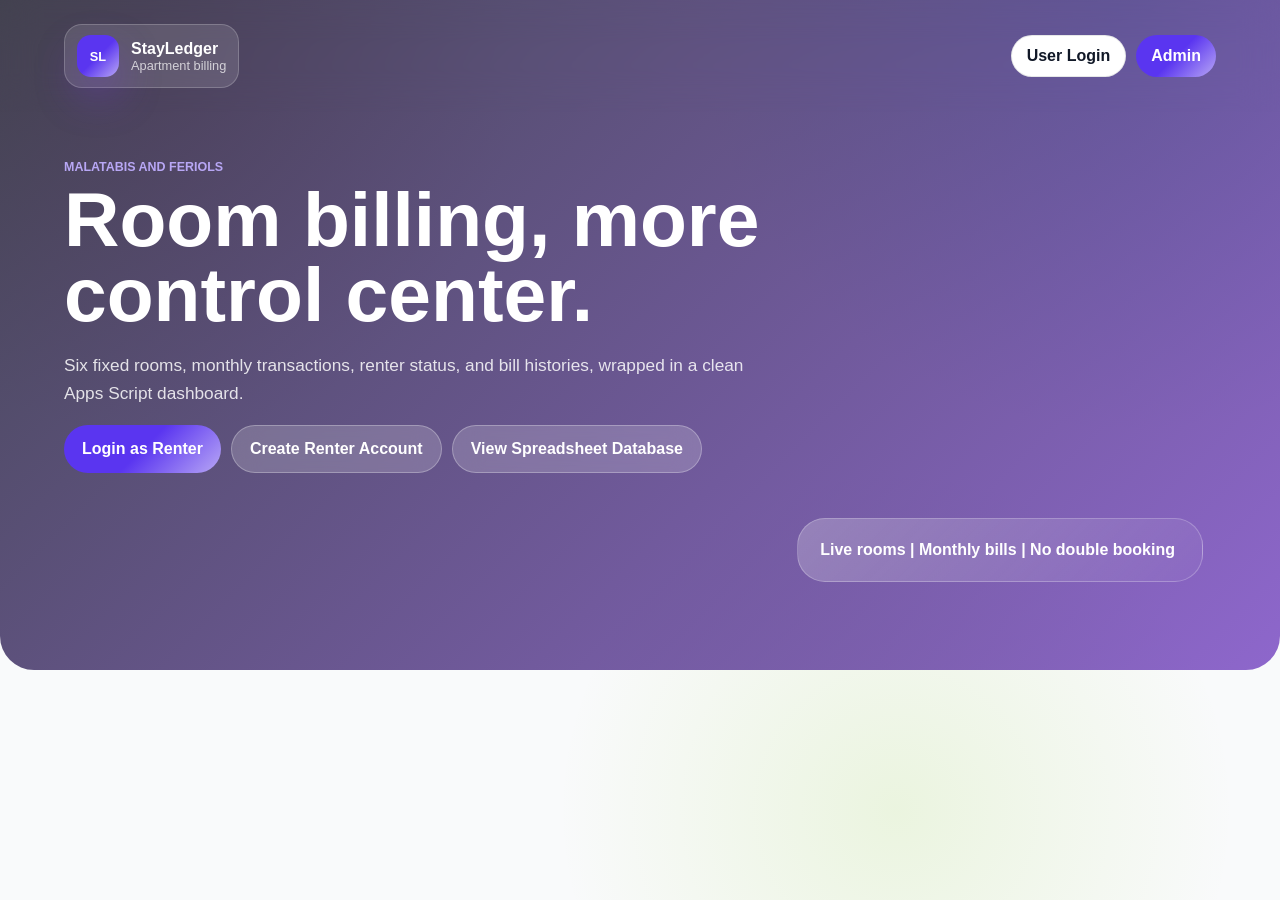
==== index.html @ 116ee2ee "Add Vercel frontend and Apps Script proxy" ====
<!doctype html>
<html>
  <head>
    <meta name="viewport" content="width=device-width, initial-scale=1">
    <link rel="stylesheet" href="/styles.css">
  </head>
  <body data-page="home">
    <main class="site-shell">
      <section class="hero-page">
        <nav class="top-nav">
          <div class="brand dark">
            <div class="brand-icon">SL</div>
            <div>
              <strong>StayLedger</strong>
              <span>Apartment billing</span>
            </div>
          </div>
          <div class="nav-actions">
            <a class="link-button ghost" target="_top" href="/user-login.html">User Login</a>
            <a class="link-button primary" target="_top" href="/admin-login.html">Admin</a>
          </div>
        </nav>

        <div class="hero-content">
          <p class="eyebrow">Malatabis and Feriols</p>
          <h1>Room billing, more control center.</h1>
          <p class="hero-copy">
            Six fixed rooms, monthly transactions, renter status, and bill histories, wrapped in a clean Apps Script dashboard.
          </p>
          <div class="hero-actions">
            <a class="link-button primary large" target="_top" href="/user-login.html">Login as Renter</a>
            <a class="link-button soft large" target="_top" href="/user-register.html">Create Renter Account</a>
            <a class="link-button soft large" target="_blank" rel="noopener" href="https://docs.google.com/spreadsheets/d/12GxOoQuLLXFlFWCJP0HRCauA-AMasfsd5izJjUv6gwQ/edit">View Spreadsheet Database</a>
          </div>
        </div>
      </section>

      <section class="mobile-home">
        <div class="mobile-home-top">
          <div class="brand dark">
            <div class="brand-icon">SL</div>
            <div>
              <strong>StayLedger</strong>
              <span>Apartment billing</span>
            </div>
          </div>
        </div>

        <div class="mobile-hero-copy">
          <p class="eyebrow">Malatabis and Feriols</p>
          <h1>Apartment bills</h1>
          <p>
            Fast access for renters and admin records.
          </p>
        </div>

        <div class="mobile-mini-grid">
          <div>
            <span>6</span>
            <strong>Rooms</strong>
          </div>
          <div>
            <span>₱</span>
            <strong>Bills</strong>
          </div>
          <div>
            <span>24/7</span>
            <strong>Records</strong>
          </div>
        </div>

        <div class="mobile-action-stack">
          <a class="mobile-action primary-action" target="_top" href="/user-login.html">
            <span>Renter</span>
            <strong>Login to dashboard</strong>
          </a>
          <a class="mobile-action secondary-action" target="_top" href="/user-register.html">
            <span>New renter</span>
            <strong>Create account</strong>
          </a>
          <a class="mobile-action admin-action" target="_top" href="/admin-login.html">
            <span>Admin</span>
            <strong>Open management</strong>
          </a>
          <a class="mobile-action database-action" target="_blank" rel="noopener" href="https://docs.google.com/spreadsheets/d/12GxOoQuLLXFlFWCJP0HRCauA-AMasfsd5izJjUv6gwQ/edit">
            <span>Database</span>
            <strong>View spreadsheet records</strong>
          </a>
        </div>
      </section>
      <div class="toast" id="toast"></div>
    </main>
    <script src="/client.js"></script>
  </body>
</html>
---- styles.css ----
:root {
    --ink: #121a26;
    --muted: #667085;
    --line: #e5e7eb;
    --panel: #ffffff;
    --page: #f9fafb;
    --accent: #5a35f0;
    --accent-dark: #111827;
    --orange: #b8a7f5;
    --good: #15803d;
    --bad: #b91c1c;
    --warn: #a16207;
    --secondary-base: #5a35f0;
    --secondary-200: #b8a7f5;
    --primary-base: #07111f;
    --greyscale-900: #111827;
    --greyscale-500: #667085;
    --greyscale-400: #98a2b3;
    --greyscale-50: #f9fafb;
    --white: #ffffff;
  }

  * { box-sizing: border-box; }

  body {
    margin: 0;
    background:
      radial-gradient(circle at top left, rgba(15, 118, 110, 0.12), transparent 34%),
      linear-gradient(180deg, #f8fbfc 0, #f7f9fc 100%);
    color: var(--ink);
    font-family: Inter, Arial, Helvetica, sans-serif;
  }

  a { color: inherit; text-decoration: none; }
  button, input, select, textarea { font: inherit; }

  .site-shell, .workspace { min-height: 100vh; }

  .top-nav {
    align-items: center;
    display: flex;
    justify-content: space-between;
    left: 0;
    padding: 24px clamp(20px, 5vw, 64px);
    position: absolute;
    right: 0;
    top: 0;
    z-index: 2;
  }

  .brand {
    align-items: center;
    display: flex;
    gap: 12px;
  }

  .brand.dark { color: #ffffff; }
  .brand strong, .brand span { display: block; }
  .brand span { color: currentColor; font-size: 0.8rem; opacity: 0.72; }

  .brand-icon {
    align-items: center;
    background: linear-gradient(135deg, var(--accent), var(--orange));
    border-radius: 8px;
    color: #ffffff;
    display: flex;
    font-size: 0.8rem;
    font-weight: 900;
    height: 42px;
    justify-content: center;
    width: 42px;
  }

  .nav-actions, .hero-actions, .account-chips {
    display: flex;
    flex-wrap: wrap;
    gap: 10px;
  }

  .hero-page {
    background:
      linear-gradient(135deg, rgba(17, 24, 39, 0.88), rgba(15, 118, 110, 0.84)),
      url("https://images.unsplash.com/photo-1515263487990-61b07816b324?auto=format&fit=crop&w=1800&q=80");
    background-position: center;
    background-size: cover;
    color: #ffffff;
    min-height: 620px;
    padding: 160px clamp(20px, 5vw, 64px) 80px;
  }

  .hero-content { max-width: 800px; }
  .eyebrow { color: var(--accent); font-size: 0.78rem; font-weight: 900; letter-spacing: 0; margin: 0 0 8px; text-transform: uppercase; }
  .hero-page .eyebrow { color: #a7f3d0; }
  h1, h2, p { margin-top: 0; }
  h1 { font-size: clamp(2.4rem, 6vw, 5.25rem); line-height: 0.98; margin-bottom: 18px; }
  h2 { font-size: 1.24rem; margin-bottom: 0; }
  .hero-copy { color: rgba(255, 255, 255, 0.84); font-size: 1.08rem; line-height: 1.65; max-width: 680px; }

  .link-button, .button {
    align-items: center;
    border: 0;
    border-radius: 8px;
    cursor: pointer;
    display: inline-flex;
    font-weight: 900;
    justify-content: center;
    min-height: 42px;
    padding: 0 15px;
  }

  .link-button.large { min-height: 48px; padding: 0 18px; }
  .primary, .button.primary { background: linear-gradient(135deg, var(--accent), var(--accent-dark)); color: #ffffff; }
  .soft { background: rgba(255,255,255,0.16); border: 1px solid rgba(255,255,255,0.28); color: #ffffff; }
  .ghost, .button.ghost { background: #ffffff; border: 1px solid var(--line); color: var(--ink); }
  .button.small { min-height: 34px; padding: 0 10px; }
  .button:disabled { cursor: wait; opacity: 0.7; }

  .content-band {
    margin: -54px auto 60px;
    max-width: 1240px;
    padding: 0 24px;
    position: relative;
  }

  .section-title-row, .workspace-head, .panel-head {
    align-items: center;
    display: flex;
    gap: 16px;
    justify-content: space-between;
    margin-bottom: 16px;
  }

  .metric-pill, .chip {
    background: #ffffff;
    border: 1px solid var(--line);
    border-radius: 999px;
    color: var(--ink);
    font-size: 0.82rem;
    font-weight: 900;
    padding: 8px 11px;
  }

  .room-grid {
    display: grid;
    gap: 14px;
    grid-template-columns: repeat(6, minmax(0, 1fr));
  }

  .room-grid.compact { margin-bottom: 18px; }

  .room-card, .panel, .auth-card {
    background: rgba(255,255,255,0.94);
    border: 1px solid rgba(255,255,255,0.74);
    border-radius: 8px;
    box-shadow: 0 24px 70px rgba(17, 24, 39, 0.09);
  }

  .room-card {
    min-height: 178px;
    padding: 16px;
    position: relative;
  }

  .room-card::before {
    background: linear-gradient(90deg, var(--accent), var(--orange));
    border-radius: 8px 8px 0 0;
    content: "";
    height: 4px;
    left: 0;
    position: absolute;
    right: 0;
    top: 0;
  }

  .room-card-top { align-items: center; display: flex; justify-content: space-between; gap: 8px; }
  .place { color: var(--muted); font-size: 0.76rem; font-weight: 900; text-transform: uppercase; }
  .room { display: block; font-size: 1.35rem; margin: 12px 0 10px; }
  .meta { color: var(--muted); display: block; font-size: 0.82rem; font-weight: 700; line-height: 1.45; }
  .primary-meta { color: var(--ink); }

  .status { border-radius: 999px; display: inline-block; font-size: 0.72rem; font-weight: 900; padding: 6px 9px; }
  .status-available, .status-paid { background: rgba(21,128,61,0.12); color: var(--good); }
  .status-renting, .status-unpaid { background: rgba(185,28,28,0.12); color: var(--bad); }
  .status-partial { background: rgba(161,98,7,0.14); color: var(--warn); }

  .auth-shell {
    align-items: center;
    display: flex;
    justify-content: center;
    min-height: 100vh;
    padding: 24px;
  }
  .auth-shell.wide .auth-card { max-width: 760px; }
  .auth-card { max-width: 500px; padding: 30px; width: 100%; }
  .admin-card { background: linear-gradient(180deg, #ffffff, #f8fbfc); }
  .back-link { color: var(--muted); display: inline-block; font-weight: 800; margin-bottom: 22px; }
  .muted-line { color: var(--muted); line-height: 1.5; margin: 16px 0 0; }
  .muted-line a { color: var(--accent-dark); font-weight: 900; }

  .dashboard-shell {
    display: grid;
    grid-template-columns: 250px 1fr;
    min-height: 100vh;
  }

  .rail {
    background: #101828;
    color: #ffffff;
    padding: 24px;
  }

  .rail .brand { margin-bottom: 28px; }
  .rail-link {
    background: transparent;
    border: 0;
    border-radius: 8px;
    color: rgba(255,255,255,0.78);
    cursor: pointer;
    display: block;
    font-weight: 900;
    margin-bottom: 8px;
    min-height: 42px;
    padding: 11px 13px;
    text-align: left;
    width: 100%;
  }
  .rail-link.active { background: #ffffff; color: var(--accent-dark); }

  .workspace { padding: 28px; }
  .workspace-head {
    background: linear-gradient(135deg, #ffffff, #eef8f7);
    border: 1px solid rgba(255,255,255,0.84);
    border-radius: 8px;
    box-shadow: 0 22px 60px rgba(17,24,39,0.08);
    margin-bottom: 18px;
    padding: 22px;
  }
  .workspace-head h1 { font-size: clamp(2rem, 4vw, 3.2rem); margin: 0; }

  .dashboard-grid, .admin-grid {
    display: grid;
    gap: 18px;
  }
  .dashboard-grid { grid-template-columns: 360px 1fr; }
  .admin-grid { grid-template-columns: minmax(340px, 430px) minmax(0, 1fr); }
  .span-wide { min-width: 0; }
  .panel { padding: 20px; }
  .table-panel { min-width: 0; }

  .form-stack { display: grid; gap: 14px; }
  .two-col, .three-col { display: grid; gap: 12px; }
  .two-col { grid-template-columns: repeat(2, minmax(0, 1fr)); }
  .three-col { grid-template-columns: repeat(3, minmax(0, 1fr)); }
  .hidden { display: none !important; }

  label { color: var(--ink); display: grid; font-size: 0.86rem; font-weight: 900; gap: 7px; }
  input, select, textarea {
    background: #ffffff;
    border: 1px solid var(--line);
    border-radius: 8px;
    color: var(--ink);
    min-height: 42px;
    padding: 10px 12px;
    width: 100%;
  }
  input:focus, select:focus, textarea:focus { border-color: var(--accent); box-shadow: 0 0 0 4px rgba(15,118,110,0.12); outline: none; }
  input:read-only { background: #f2f4f7; color: var(--muted); }
  textarea { resize: vertical; }

  .table-wrap { border: 1px solid var(--line); border-radius: 8px; overflow-x: auto; }
  table { border-collapse: collapse; min-width: 980px; width: 100%; }
  th, td { border-bottom: 1px solid var(--line); padding: 10px; text-align: left; white-space: nowrap; }
  th { background: #f8fafc; color: var(--muted); font-size: 0.74rem; text-transform: uppercase; }
  td { font-size: 0.88rem; }
  td input, td select { min-height: 34px; min-width: 110px; padding: 6px 8px; }
  tbody tr:nth-child(even) td { background: #fcfdff; }

  .toast {
    background: #101828;
    border-radius: 8px;
    bottom: 20px;
    color: #ffffff;
    display: none;
    font-weight: 900;
    left: 50%;
    max-width: 520px;
    padding: 12px 14px;
    position: fixed;
    transform: translateX(-50%);
    z-index: 10;
  }
  .toast.show { display: block; }

  @media (max-width: 1120px) {
    .room-grid { grid-template-columns: repeat(3, minmax(0, 1fr)); }
    .dashboard-shell, .dashboard-grid, .admin-grid { grid-template-columns: 1fr; }
  }

  @media (max-width: 720px) {
    .top-nav, .workspace-head, .section-title-row, .panel-head { align-items: flex-start; flex-direction: column; }
    .hero-page { min-height: auto; padding-top: 130px; }
    .room-grid, .two-col, .three-col { grid-template-columns: 1fr; }
    .rail, .workspace { padding: 18px; }
  }
  /* Gen Z polish pass */
  :root {
    --ink: var(--greyscale-900);
    --muted: #73798a;
    --line: rgba(16, 19, 34, 0.1);
    --panel: rgba(255, 255, 255, 0.88);
    --page: var(--greyscale-50);
    --accent: var(--secondary-base);
    --accent-dark: var(--primary-base);
    --aqua: var(--secondary-200);
    --pink: var(--secondary-base);
    --lime: var(--secondary-200);
    --orange: var(--secondary-200);
  }

  body {
    background:
      radial-gradient(circle at 12% 8%, rgba(236, 72, 153, 0.18), transparent 26%),
      radial-gradient(circle at 88% 0%, rgba(6, 182, 212, 0.18), transparent 30%),
      radial-gradient(circle at 70% 90%, rgba(132, 204, 22, 0.12), transparent 28%),
      var(--greyscale-50);
  }

  .hero-page {
    background:
      linear-gradient(135deg, rgba(16, 19, 34, 0.78), rgba(91, 33, 182, 0.68)),
      url("https://images.unsplash.com/photo-1600607687920-4e2a09cf159d?auto=format&fit=crop&w=1800&q=85");
    border-bottom-left-radius: 34px;
    border-bottom-right-radius: 34px;
    min-height: 670px;
    position: relative;
  }

  .hero-page::after {
    background:
      linear-gradient(135deg, rgba(255, 255, 255, 0.24), rgba(255, 255, 255, 0.04));
    border: 1px solid rgba(255, 255, 255, 0.24);
    border-radius: 28px;
    bottom: 88px;
    content: "Live rooms | Monthly bills | No double booking";
    color: #ffffff;
    font-weight: 900;
    padding: 22px;
    position: absolute;
    right: clamp(20px, 6vw, 86px);
    width: min(360px, 34vw);
  }

  .top-nav {
    backdrop-filter: blur(18px);
  }

  .brand.dark,
  .brand.jumbo {
    background: rgba(255, 255, 255, 0.12);
    border: 1px solid rgba(255, 255, 255, 0.2);
    border-radius: 18px;
    padding: 10px 12px;
  }

  .brand-icon {
    background: linear-gradient(135deg, var(--pink), var(--accent), var(--aqua));
    border-radius: 14px;
    box-shadow: 0 18px 42px rgba(124, 58, 237, 0.34);
  }

  .hero-content {
    position: relative;
    z-index: 1;
  }

  .hero-content h1 {
    letter-spacing: 0;
    max-width: 930px;
  }

  .eyebrow {
    color: var(--accent);
  }

  .hero-page .eyebrow,
  .auth-visual .eyebrow {
    color: var(--secondary-200);
  }

  .link-button,
  .button {
    border-radius: 999px;
    transition: transform 160ms ease, box-shadow 160ms ease, opacity 160ms ease;
  }

  .link-button:hover,
  .button:hover {
    box-shadow: 0 18px 34px rgba(91, 33, 182, 0.24);
    transform: translateY(-2px);
  }

  .primary,
  .button.primary {
    background: linear-gradient(135deg, var(--pink), var(--accent), var(--aqua));
  }

  .soft {
    background: rgba(255, 255, 255, 0.18);
    backdrop-filter: blur(14px);
  }

  .content-band {
    margin-top: -78px;
  }

  .section-title-row,
  .workspace-head,
  .auth-card,
  .panel,
  .room-card {
    backdrop-filter: blur(24px);
    background: rgba(255, 255, 255, 0.78);
    border: 1px solid rgba(255, 255, 255, 0.76);
    box-shadow:
      0 28px 90px rgba(16, 19, 34, 0.12),
      inset 0 1px 0 rgba(255, 255, 255, 0.7);
  }

  .section-title-row {
    border-radius: 24px;
    padding: 18px;
  }

  .room-card {
    border-radius: 22px;
    min-height: 198px;
    overflow: hidden;
    padding: 18px;
    transition: transform 170ms ease, box-shadow 170ms ease;
  }

  .room-card:hover {
    box-shadow: 0 34px 90px rgba(124, 58, 237, 0.18);
    transform: translateY(-4px);
  }

  .room-card::before {
    background: linear-gradient(90deg, var(--pink), var(--accent), var(--aqua), var(--lime));
    height: 6px;
  }

  .room {
    font-size: 1.55rem;
  }

  .status {
    border-radius: 999px;
  }

  .status-available,
  .status-paid {
    background: rgba(132, 204, 22, 0.16);
    color: var(--greyscale-900);
  }

  .status-renting,
  .status-unpaid {
    background: rgba(236, 72, 153, 0.13);
    color: var(--secondary-base);
  }

  .status-partial {
    background: rgba(249, 115, 22, 0.15);
    color: var(--greyscale-500);
  }

  .auth-stage {
    align-items: stretch;
    display: grid;
    grid-template-columns: minmax(360px, 1.08fr) minmax(340px, 0.92fr);
    min-height: 100vh;
    padding: 20px;
  }

  .auth-visual {
    background:
      linear-gradient(135deg, rgba(16, 19, 34, 0.84), rgba(124, 58, 237, 0.62)),
      url("https://images.unsplash.com/photo-1600566753086-00f18fb6b3ea?auto=format&fit=crop&w=1400&q=85");
    background-position: center;
    background-size: cover;
    border-radius: 30px;
    color: #ffffff;
    display: flex;
    flex-direction: column;
    justify-content: space-between;
    overflow: hidden;
    padding: clamp(24px, 5vw, 56px);
    position: relative;
  }

  .admin-stage .auth-visual {
    background:
      linear-gradient(135deg, rgba(16, 19, 34, 0.86), rgba(6, 182, 212, 0.54)),
      url("https://images.unsplash.com/photo-1554469384-e58fac16e23a?auto=format&fit=crop&w=1400&q=85");
    background-position: center;
    background-size: cover;
  }

  .register-stage .auth-visual {
    background:
      linear-gradient(135deg, rgba(16, 19, 34, 0.82), rgba(236, 72, 153, 0.48)),
      url("https://images.unsplash.com/photo-1600607687644-c7171b42498f?auto=format&fit=crop&w=1400&q=85");
    background-position: center;
    background-size: cover;
  }

  .auth-visual::after {
    background: linear-gradient(135deg, rgba(255, 255, 255, 0.2), rgba(255, 255, 255, 0.04));
    border: 1px solid rgba(255, 255, 255, 0.2);
    border-radius: 999px;
    content: "";
    height: 260px;
    position: absolute;
    right: -90px;
    top: -90px;
    width: 260px;
  }

  .auth-visual h1 {
    font-size: clamp(2.5rem, 6vw, 5.2rem);
    max-width: 760px;
    position: relative;
    z-index: 1;
  }

  .auth-visual p {
    color: rgba(255, 255, 255, 0.78);
    font-size: 1.02rem;
    line-height: 1.7;
    max-width: 560px;
    position: relative;
    z-index: 1;
  }

  .back-link.light {
    color: rgba(255, 255, 255, 0.78);
    position: relative;
    z-index: 1;
  }

  .floating-stack {
    display: flex;
    flex-wrap: wrap;
    gap: 10px;
    position: relative;
    z-index: 1;
  }

  .floating-stack span {
    background: rgba(255, 255, 255, 0.14);
    border: 1px solid rgba(255, 255, 255, 0.2);
    border-radius: 999px;
    color: #ffffff;
    font-size: 0.84rem;
    font-weight: 900;
    padding: 10px 12px;
  }

  .auth-card.elevated {
    align-self: center;
    justify-self: center;
    max-width: 510px;
    padding: clamp(26px, 4vw, 46px);
    width: min(100%, 510px);
  }

  .auth-card.wide-card {
    max-width: 680px;
    width: min(100%, 680px);
  }

  .auth-card h2 {
    font-size: clamp(2rem, 4vw, 3.5rem);
    line-height: 1;
    margin: 0;
  }

  .muted-line.top {
    margin: 12px 0 24px;
  }

  label {
    color: #252a3a;
  }

  input,
  select,
  textarea {
    background: rgba(255, 255, 255, 0.82);
    border-color: rgba(16, 19, 34, 0.12);
    border-radius: 16px;
    min-height: 48px;
  }

  input:focus,
  select:focus,
  textarea:focus {
    border-color: var(--accent);
    box-shadow: 0 0 0 5px rgba(124, 58, 237, 0.14);
  }

  .dashboard-shell {
    background:
      radial-gradient(circle at 80% 0%, rgba(6, 182, 212, 0.14), transparent 28%),
      radial-gradient(circle at 8% 8%, rgba(236, 72, 153, 0.12), transparent 22%),
      var(--greyscale-50);
  }

  .rail {
    background:
      linear-gradient(180deg, rgba(16, 19, 34, 0.98), rgba(91, 33, 182, 0.9)),
      var(--primary-base);
  }

  .rail-link {
    border-radius: 16px;
  }

  .rail-link.active {
    box-shadow: 0 16px 36px rgba(0, 0, 0, 0.2);
    color: var(--accent-dark);
  }

  .workspace-head {
    border-radius: 26px;
    overflow: hidden;
    position: relative;
  }

  .workspace-head::after {
    background: linear-gradient(135deg, rgba(236, 72, 153, 0.22), rgba(6, 182, 212, 0.14));
    border-radius: 999px;
    content: "";
    height: 180px;
    position: absolute;
    right: -72px;
    top: -90px;
    width: 180px;
  }

  .workspace-head > * {
    position: relative;
    z-index: 1;
  }

  .panel {
    border-radius: 24px;
  }

  .table-wrap {
    border-radius: 18px;
  }

  th {
    background: #f3f0ff;
    color: var(--secondary-base);
  }

  td input,
  td select {
    border-radius: 12px;
  }

  .toast {
    background: linear-gradient(135deg, var(--primary-base), var(--secondary-base));
    border-radius: 999px;
  }

  @media (max-width: 980px) {
    .auth-stage {
      grid-template-columns: 1fr;
    }

    .auth-visual {
      min-height: 420px;
    }

    .hero-page::after {
      display: none;
    }
  }
  .readonly-stack {
    display: grid;
    gap: 12px;
  }

  .readonly-item {
    background: rgba(255, 255, 255, 0.74);
    border: 1px solid rgba(16, 19, 34, 0.08);
    border-radius: 18px;
    padding: 14px;
  }

  .readonly-item span,
  .mobile-bill-card dt {
    color: var(--muted);
    display: block;
    font-size: 0.76rem;
    font-weight: 900;
    margin-bottom: 5px;
    text-transform: uppercase;
  }

  .readonly-item strong {
    display: block;
    font-size: 1.02rem;
    overflow-wrap: anywhere;
  }

  .mobile-bill-list {
    display: none;
  }

  .mobile-bill-card {
    background: rgba(255, 255, 255, 0.82);
    border: 1px solid rgba(16, 19, 34, 0.08);
    border-radius: 22px;
    box-shadow: 0 18px 44px rgba(16, 19, 34, 0.08);
    padding: 16px;
  }

  .mobile-bill-card > div:first-child {
    align-items: center;
    display: flex;
    justify-content: space-between;
    gap: 10px;
  }

  .mobile-bill-month {
    color: var(--accent-dark);
    font-weight: 1000;
  }

  .mobile-bill-card > strong {
    display: block;
    font-size: 1.9rem;
    margin: 12px 0;
  }

  .mobile-bill-card dl {
    display: grid;
    gap: 10px;
    grid-template-columns: repeat(2, minmax(0, 1fr));
    margin: 0;
  }

  .mobile-bill-card dd {
    font-weight: 900;
    margin: 0;
  }

  .empty-mobile {
    color: var(--muted);
    font-weight: 800;
  }

  @media (max-width: 720px) {
    body {
      overflow-x: hidden;
    }

    .dashboard-shell {
      display: block;
    }

    .rail {
      align-items: center;
      border-bottom-left-radius: 24px;
      border-bottom-right-radius: 24px;
      display: flex;
      flex-wrap: wrap;
      gap: 10px;
      justify-content: space-between;
      padding: 14px;
    }

    .rail .brand {
      margin: 0;
    }

    .rail-link {
      margin: 0;
      min-height: 38px;
      padding: 9px 12px;
      width: auto;
    }

    .workspace {
      padding: 14px;
    }

    .workspace-head {
      border-radius: 24px;
      margin-bottom: 14px;
      padding: 18px;
    }

    .workspace-head h1 {
      font-size: 2rem;
      line-height: 1;
    }

    .account-chips {
      gap: 7px;
    }

    .chip {
      font-size: 0.76rem;
      padding: 7px 9px;
    }

    .dashboard-grid.renter-readonly-grid {
      display: grid;
      gap: 14px;
      grid-template-columns: 1fr;
    }

    .panel {
      border-radius: 22px;
      padding: 16px;
    }

    .renter-profile-panel {
      order: 1;
    }

    .span-wide {
      order: 2;
    }

    .mobile-bill-list {
      display: grid;
      gap: 12px;
    }

    .span-wide .table-wrap {
      display: none;
    }

    .auth-stage {
      padding: 10px;
    }

    .auth-visual {
      border-radius: 24px;
      min-height: 350px;
      padding: 22px;
    }

    .auth-visual h1 {
      font-size: 2.4rem;
    }

    .auth-card.elevated {
      border-radius: 24px;
      padding: 22px;
    }

    .auth-card h2 {
      font-size: 2.2rem;
    }

    input,
    select,
    textarea {
      font-size: 16px;
      min-height: 50px;
    }

    .button,
    .link-button {
      min-height: 48px;
      width: 100%;
    }

    .nav-actions,
    .hero-actions {
      width: 100%;
    }

    .room-card:hover,
    .button:hover,
    .link-button:hover {
      transform: none;
    }
  }
  .continue-card {
    align-self: center;
    background:
      linear-gradient(180deg, rgba(255,255,255,0.9), rgba(255,255,255,0.78));
    border: 1px solid rgba(255,255,255,0.78);
    border-radius: 30px;
    box-shadow: 0 34px 100px rgba(16, 19, 34, 0.16);
    justify-self: center;
    margin: auto;
    max-width: 560px;
    padding: clamp(28px, 5vw, 52px);
    text-align: center;
    width: min(100%, 560px);
  }

  .continue-card h1 {
    font-size: clamp(2.2rem, 6vw, 4.2rem);
    line-height: 0.98;
    margin-bottom: 14px;
  }

  .continue-card p {
    color: var(--muted);
    font-weight: 800;
    line-height: 1.6;
    margin-bottom: 24px;
  }

  .continue-badge {
    background: linear-gradient(135deg, rgba(132,204,22,0.18), rgba(6,182,212,0.16));
    border: 1px solid rgba(16, 19, 34, 0.08);
    border-radius: 999px;
    color: var(--greyscale-900);
    display: inline-flex;
    font-size: 0.78rem;
    font-weight: 1000;
    margin-bottom: 16px;
    padding: 8px 12px;
    text-transform: uppercase;
  }

  .auth-stage .continue-card {
    grid-column: 1 / -1;
  }

  @media (max-width: 720px) {
    .continue-card {
      border-radius: 24px;
      margin: 18px;
    }
  }
  .room-action {
    margin-top: 14px;
    width: 100%;
  }

  #billingForm button[type="submit"]:disabled {
    background: linear-gradient(135deg, #cbd5e1, #94a3b8);
    box-shadow: none;
    color: #475569;
  }
  .renter-actions-panel {
    min-width: 0;
  }

  .requests-panel {
    margin-bottom: 18px;
  }

  .request-list {
    display: grid;
    gap: 12px;
    grid-template-columns: repeat(auto-fit, minmax(260px, 1fr));
  }

  .request-card {
    background: rgba(255, 255, 255, 0.8);
    border: 1px solid rgba(16, 19, 34, 0.08);
    border-radius: 20px;
    padding: 16px;
  }

  .request-card h3 {
    font-size: 1.08rem;
    margin: 10px 0 4px;
  }

  .request-card p {
    color: var(--muted);
    font-size: 0.86rem;
    font-weight: 800;
    margin-bottom: 14px;
  }

  .request-card dl {
    display: grid;
    gap: 10px;
    margin: 0;
  }

  .request-card dt {
    color: var(--muted);
    font-size: 0.72rem;
    font-weight: 1000;
    text-transform: uppercase;
  }

  .request-card dd {
    font-weight: 900;
    margin: 3px 0 0;
    overflow-wrap: anywhere;
  }

  @media (min-width: 1121px) {
    .renter-readonly-grid {
      grid-template-columns: 360px minmax(260px, 1fr) minmax(260px, 1fr);
    }

    .renter-readonly-grid .span-wide {
      grid-column: 1 / -1;
    }
  }
  /* Phone-first safety overrides */
  @media (max-width: 820px) {
    html,
    body {
      max-width: 100%;
      overflow-x: hidden;
    }

    h1 {
      font-size: clamp(2.1rem, 12vw, 3.2rem);
      line-height: 1;
    }

    h2 {
      font-size: 1.15rem;
    }

    .top-nav {
      align-items: stretch;
      gap: 12px;
      padding: 14px;
      position: relative;
    }

    .brand.dark {
      width: 100%;
    }

    .nav-actions,
    .hero-actions {
      display: grid;
      grid-template-columns: 1fr;
      width: 100%;
    }

    .hero-page {
      border-bottom-left-radius: 24px;
      border-bottom-right-radius: 24px;
      min-height: 100vh;
      padding: 18px 14px 28px;
    }

    .hero-content {
      padding-top: 34px;
    }

    .hero-copy {
      font-size: 0.98rem;
      line-height: 1.55;
    }

    .auth-stage {
      display: block;
      min-height: 100vh;
      padding: 10px;
    }

    .auth-visual {
      border-radius: 24px;
      min-height: 300px;
      padding: 18px;
    }

    .auth-visual h1 {
      font-size: clamp(2rem, 12vw, 3rem);
    }

    .auth-visual p,
    .floating-stack {
      display: none;
    }

    .auth-card.elevated,
    .auth-card.wide-card {
      border-radius: 24px;
      margin-top: 10px;
      max-width: none;
      padding: 20px;
      width: 100%;
    }

    .two-col,
    .three-col,
    .dashboard-grid,
    .admin-grid,
    .renter-readonly-grid {
      grid-template-columns: 1fr !important;
    }

    .dashboard-shell {
      display: block;
      min-height: 100vh;
    }

    .rail {
      align-items: center;
      border-bottom-left-radius: 24px;
      border-bottom-right-radius: 24px;
      display: grid;
      gap: 10px;
      grid-template-columns: 1fr;
      padding: 12px;
    }

    .rail .brand {
      margin-bottom: 0;
    }

    .rail-link {
      min-height: 42px;
      width: 100%;
    }

    .workspace {
      padding: 12px;
    }

    .workspace-head,
    .panel,
    .section-title-row {
      border-radius: 22px;
      padding: 16px;
    }

    .workspace-head {
      align-items: flex-start;
      display: grid;
      gap: 12px;
    }

    .workspace-head h1 {
      font-size: clamp(1.9rem, 10vw, 2.8rem);
    }

    .account-chips {
      display: flex;
      gap: 7px;
      overflow-x: auto;
      padding-bottom: 2px;
      width: 100%;
    }

    .chip {
      flex: 0 0 auto;
      font-size: 0.74rem;
    }

    .room-grid,
    .room-grid.compact,
    .request-list {
      grid-template-columns: 1fr;
    }

    .room-card {
      min-height: auto;
    }

    .mobile-bill-list {
      display: grid;
      gap: 12px;
    }

    .span-wide .table-wrap {
      display: none;
    }

    .table-panel .table-wrap,
    .requests-panel,
    .table-wrap {
      max-width: calc(100vw - 24px);
      overflow-x: auto;
      -webkit-overflow-scrolling: touch;
    }

    table {
      min-width: 920px;
    }

    input,
    select,
    textarea {
      font-size: 16px;
      min-height: 50px;
    }

    .button,
    .link-button {
      min-height: 48px;
      width: 100%;
    }

    .button.small {
      width: auto;
    }

    .toast {
      border-radius: 18px;
      bottom: 12px;
      left: 12px;
      max-width: none;
      right: 12px;
      transform: none;
    }
  }
  /* Apps Script mobile webview override */
  @media (max-width: 920px), (orientation: portrait) {
    body[data-page="home"] {
      background: var(--greyscale-50);
    }

    body[data-page="home"] .site-shell {
      min-height: 100svh;
    }

    body[data-page="home"] .hero-page {
      border-radius: 0 0 28px 28px;
      display: flex;
      flex-direction: column;
      min-height: calc(100svh - 38px);
      padding: 14px;
    }

    body[data-page="home"] .top-nav {
      display: grid;
      gap: 14px;
      grid-template-columns: 1fr;
      padding: 0;
      position: relative;
      width: 100%;
    }

    body[data-page="home"] .brand.dark {
      align-items: center;
      border-radius: 18px;
      justify-content: flex-start;
      padding: 9px;
      width: max-content;
    }

    body[data-page="home"] .brand-icon {
      height: 38px;
      width: 38px;
    }

    body[data-page="home"] .nav-actions {
      display: grid;
      gap: 10px;
      grid-template-columns: 1fr 1fr;
      width: 100%;
    }

    body[data-page="home"] .nav-actions .link-button {
      min-height: 46px;
      padding: 0 12px;
      width: 100%;
    }

    body[data-page="home"] .hero-content {
      display: flex;
      flex: 1;
      flex-direction: column;
      justify-content: center;
      padding: 32px 0 18px;
      width: 100%;
    }

    body[data-page="home"] .hero-content h1 {
      font-size: clamp(2.35rem, 11vw, 3.45rem);
      line-height: 0.98;
      margin-bottom: 16px;
      max-width: 100%;
    }

    body[data-page="home"] .hero-copy {
      font-size: 0.98rem;
      line-height: 1.55;
      max-width: 100%;
    }

    body[data-page="home"] .hero-actions {
      display: grid;
      gap: 10px;
      grid-template-columns: 1fr;
      margin-top: 22px;
      width: 100%;
    }

    body[data-page="home"] .hero-actions .link-button {
      min-height: 50px;
      width: 100%;
    }

    body[data-page="home"] .hero-page::after {
      display: none;
    }
  }

  @media (max-width: 430px) {
    body[data-page="home"] .nav-actions {
      grid-template-columns: 1fr;
    }

    body[data-page="home"] .hero-content h1 {
      font-size: clamp(2.15rem, 12vw, 3rem);
    }

    body[data-page="home"] .brand span {
      display: none;
    }
  }
  .mobile-home {
    display: none;
  }

  body.phone-layout[data-page="home"] {
    background:
      radial-gradient(circle at 10% 4%, rgba(236, 72, 153, 0.24), transparent 26%),
      radial-gradient(circle at 92% 12%, rgba(6, 182, 212, 0.22), transparent 30%),
      linear-gradient(180deg, var(--primary-base) 0%, #121a26 48%, var(--greyscale-50) 48%);
  }

  body.phone-layout[data-page="home"] .site-shell {
    min-height: 100dvh;
    padding: 10px;
  }

  body.phone-layout[data-page="home"] .hero-page {
    display: none;
  }

  body.phone-layout[data-page="home"] .mobile-home {
    color: #ffffff;
    display: flex;
    flex-direction: column;
    min-height: calc(100dvh - 20px);
  }

  .mobile-home-top {
    display: flex;
    justify-content: space-between;
    padding: 8px 4px 18px;
  }

  .mobile-home .brand.dark {
    background: rgba(255, 255, 255, 0.12);
    border: 1px solid rgba(255, 255, 255, 0.18);
    border-radius: 18px;
    padding: 9px 10px;
  }

  .mobile-hero-copy {
    background:
      linear-gradient(135deg, rgba(255, 255, 255, 0.16), rgba(255, 255, 255, 0.06)),
      url("https://images.unsplash.com/photo-1600607687920-4e2a09cf159d?auto=format&fit=crop&w=900&q=85");
    background-position: center;
    background-size: cover;
    border: 1px solid rgba(255, 255, 255, 0.18);
    border-radius: 30px;
    box-shadow: 0 30px 80px rgba(0, 0, 0, 0.24);
    display: flex;
    flex: 1;
    flex-direction: column;
    justify-content: flex-end;
    min-height: 420px;
    overflow: hidden;
    padding: 22px;
    position: relative;
  }

  .mobile-hero-copy::before {
    background: linear-gradient(180deg, rgba(22, 20, 42, 0.08), rgba(22, 20, 42, 0.84));
    content: "";
    inset: 0;
    position: absolute;
  }

  .mobile-hero-copy > * {
    position: relative;
    z-index: 1;
  }

  .mobile-hero-copy h1 {
    font-size: 3.25rem;
    line-height: 0.92;
    margin: 0 0 14px;
  }

  .mobile-hero-copy p:not(.eyebrow) {
    color: rgba(255, 255, 255, 0.82);
    font-size: 1rem;
    font-weight: 800;
    line-height: 1.5;
    margin: 0;
  }

  .mobile-action-stack {
    display: grid;
    gap: 12px;
    padding: 14px 0 2px;
  }

  .mobile-action {
    align-items: center;
    border-radius: 24px;
    box-shadow: 0 18px 42px rgba(16, 19, 34, 0.13);
    display: flex;
    justify-content: space-between;
    min-height: 74px;
    padding: 16px 18px;
  }

  .mobile-action span,
  .mobile-action strong {
    display: block;
  }

  .mobile-action span {
    font-size: 0.78rem;
    font-weight: 1000;
    opacity: 0.74;
    text-transform: uppercase;
  }

  .mobile-action strong {
    font-size: 1.08rem;
  }

  .primary-action {
    background: linear-gradient(135deg, var(--pink), var(--accent));
    color: #ffffff;
  }

  .secondary-action {
    background: #ffffff;
    color: var(--greyscale-900);
  }

  .admin-action {
    background: linear-gradient(135deg, var(--primary-base), var(--greyscale-900));
    color: #ffffff;
  }

  .database-action {
    background: linear-gradient(135deg, #ffffff, #eef2ff);
    color: var(--greyscale-900);
  }

  body.phone-layout .auth-stage {
    display: block;
    min-height: 100dvh;
    padding: 10px;
  }

  body.phone-layout .auth-visual {
    min-height: 270px;
  }

  body.phone-layout .auth-visual h1 {
    font-size: 2.45rem;
    line-height: 0.96;
  }

  body.phone-layout .auth-visual p,
  body.phone-layout .floating-stack {
    display: none;
  }

  body.phone-layout .auth-card.elevated,
  body.phone-layout .auth-card.wide-card {
    margin-top: 10px;
    max-width: none;
    width: 100%;
  }

  body.phone-layout .dashboard-shell {
    display: block;
  }

  body.phone-layout .rail {
    border-bottom-left-radius: 24px;
    border-bottom-right-radius: 24px;
    display: grid;
    grid-template-columns: 1fr;
    padding: 12px;
  }

  body.phone-layout .rail .brand {
    margin-bottom: 10px;
  }

  body.phone-layout .workspace {
    padding: 12px;
  }

  body.phone-layout .dashboard-grid,
  body.phone-layout .admin-grid,
  body.phone-layout .renter-readonly-grid,
  body.phone-layout .two-col,
  body.phone-layout .three-col,
  body.phone-layout .room-grid {
    grid-template-columns: 1fr !important;
  }

  body.phone-layout .workspace-head h1 {
    font-size: 2.15rem;
  }

  body.phone-layout .table-wrap {
    max-width: calc(100vw - 24px);
    overflow-x: auto;
  }

  body.phone-layout .span-wide .table-wrap {
    display: none;
  }

  body.phone-layout .mobile-bill-list {
    display: grid;
    gap: 12px;
  }

  body.phone-layout input,
  body.phone-layout select,
  body.phone-layout textarea {
    font-size: 16px;
    min-height: 52px;
  }

  body.phone-layout .button,
  body.phone-layout .link-button {
    min-height: 50px;
    width: 100%;
  }

  @media (max-width: 390px) {
    .mobile-hero-copy {
      min-height: 370px;
      padding: 18px;
    }

    .mobile-hero-copy h1 {
      font-size: 2.75rem;
    }
  }
  /* Real mobile app layout override */
  body.phone-layout[data-page="home"] {
    background:
      radial-gradient(circle at 18% -8%, rgba(124, 58, 237, 0.46), transparent 34%),
      radial-gradient(circle at 105% 6%, rgba(236, 72, 153, 0.32), transparent 30%),
      linear-gradient(180deg, var(--primary-base) 0%, var(--greyscale-900) 44%, var(--greyscale-50) 44%, var(--greyscale-50) 100%);
    color: #ffffff;
  }

  body.phone-layout[data-page="home"] .site-shell {
    min-height: 100dvh;
    padding: 14px;
  }

  body.phone-layout[data-page="home"] .mobile-home {
    display: grid;
    gap: 14px;
    min-height: auto;
  }

  body.phone-layout[data-page="home"] .mobile-home-top {
    padding: 0;
  }

  body.phone-layout[data-page="home"] .mobile-home .brand.dark {
    background: rgba(255, 255, 255, 0.08);
    border-color: rgba(255, 255, 255, 0.14);
    border-radius: 20px;
    padding: 10px;
  }

  body.phone-layout[data-page="home"] .mobile-home .brand strong {
    font-size: 0.95rem;
  }

  body.phone-layout[data-page="home"] .mobile-home .brand span {
    display: block;
    font-size: 0.72rem;
  }

  body.phone-layout[data-page="home"] .mobile-hero-copy {
    background:
      linear-gradient(145deg, rgba(255, 255, 255, 0.14), rgba(255, 255, 255, 0.05));
    border: 1px solid rgba(255, 255, 255, 0.14);
    border-radius: 28px;
    box-shadow: 0 22px 60px rgba(0, 0, 0, 0.28);
    display: block;
    flex: none;
    min-height: 0;
    padding: 24px 20px;
  }

  body.phone-layout[data-page="home"] .mobile-hero-copy::before {
    display: none;
  }

  body.phone-layout[data-page="home"] .mobile-hero-copy .eyebrow {
    color: var(--secondary-200);
    font-size: 0.72rem;
    margin-bottom: 16px;
  }

  body.phone-layout[data-page="home"] .mobile-hero-copy h1 {
    color: #ffffff;
    font-size: clamp(3.1rem, 16vw, 4.9rem);
    letter-spacing: 0;
    line-height: 0.88;
    margin: 0 0 16px;
    max-width: 340px;
  }

  body.phone-layout[data-page="home"] .mobile-hero-copy p:not(.eyebrow) {
    color: rgba(255, 255, 255, 0.78);
    font-size: 1rem;
    font-weight: 800;
    line-height: 1.45;
    max-width: 300px;
  }

  .mobile-mini-grid {
    display: none;
  }

  body.phone-layout[data-page="home"] .mobile-mini-grid {
    display: grid;
    gap: 10px;
    grid-template-columns: repeat(3, minmax(0, 1fr));
  }

  body.phone-layout[data-page="home"] .mobile-mini-grid div {
    background: rgba(255, 255, 255, 0.1);
    border: 1px solid rgba(255, 255, 255, 0.13);
    border-radius: 20px;
    padding: 14px 10px;
  }

  body.phone-layout[data-page="home"] .mobile-mini-grid span,
  body.phone-layout[data-page="home"] .mobile-mini-grid strong {
    display: block;
  }

  body.phone-layout[data-page="home"] .mobile-mini-grid span {
    color: #ffffff;
    font-size: 1.15rem;
    font-weight: 1000;
  }

  body.phone-layout[data-page="home"] .mobile-mini-grid strong {
    color: rgba(255, 255, 255, 0.64);
    font-size: 0.72rem;
    margin-top: 3px;
    text-transform: uppercase;
  }

  body.phone-layout[data-page="home"] .mobile-action-stack {
    gap: 10px;
    padding: 2px 0 0;
  }

  body.phone-layout[data-page="home"] .mobile-action {
    border-radius: 22px;
    box-shadow: 0 16px 42px rgba(16, 19, 34, 0.12);
    min-height: 68px;
    padding: 14px 16px;
  }

  body.phone-layout[data-page="home"] .mobile-action span {
    font-size: 0.68rem;
    letter-spacing: 0;
  }

  body.phone-layout[data-page="home"] .mobile-action strong {
    font-size: 1rem;
  }

  body.phone-layout[data-page="home"] .primary-action {
    background: linear-gradient(135deg, var(--secondary-200), var(--secondary-base));
  }

  body.phone-layout[data-page="home"] .secondary-action,
  body.phone-layout[data-page="home"] .database-action {
    background: #ffffff;
    color: var(--greyscale-900);
  }

  body.phone-layout[data-page="home"] .admin-action {
    background: var(--primary-base);
    color: #ffffff;
  }

  @media (max-width: 390px) {
    body.phone-layout[data-page="home"] .site-shell {
      padding: 10px;
    }

    body.phone-layout[data-page="home"] .mobile-hero-copy {
      padding: 22px 18px;
    }

    body.phone-layout[data-page="home"] .mobile-hero-copy h1 {
      font-size: clamp(2.85rem, 16vw, 4.2rem);
    }

    body.phone-layout[data-page="home"] .mobile-action {
      min-height: 64px;
    }
  }
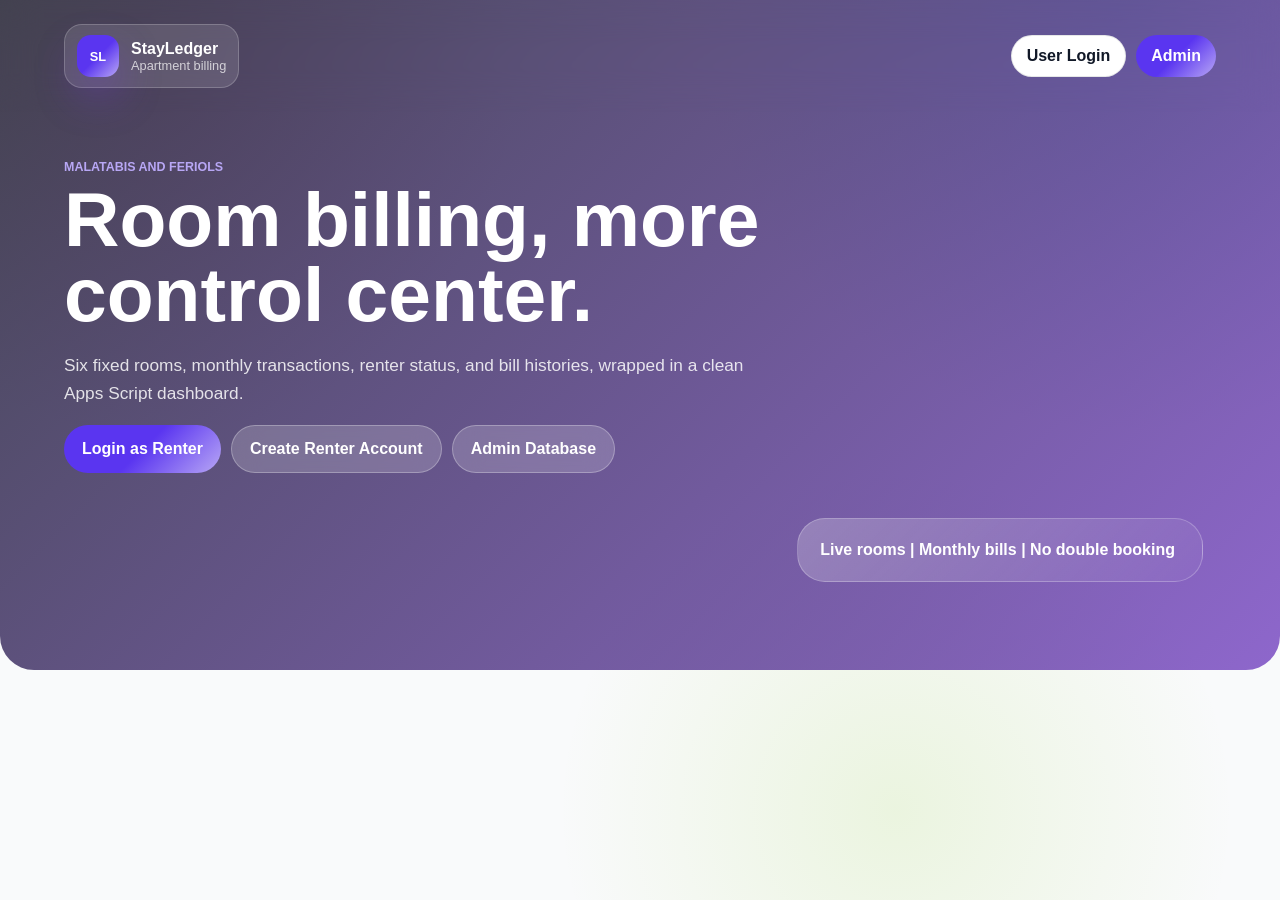
==== commit f4604c4d: "Add private renter spreadsheets" ====
--- a/index.html
+++ b/index.html
@@ -30,7 +30,7 @@
           <div class="hero-actions">
             <a class="link-button primary large" target="_top" href="/user-login.html">Login as Renter</a>
             <a class="link-button soft large" target="_top" href="/user-register.html">Create Renter Account</a>
-            <a class="link-button soft large" target="_blank" rel="noopener" href="https://docs.google.com/spreadsheets/d/12GxOoQuLLXFlFWCJP0HRCauA-AMasfsd5izJjUv6gwQ/edit">View Spreadsheet Database</a>
+            <a class="link-button soft large" target="_top" href="/admin-login.html">Admin Database</a>
           </div>
         </div>
       </section>
@@ -82,9 +82,9 @@
             <span>Admin</span>
             <strong>Open management</strong>
           </a>
-          <a class="mobile-action database-action" target="_blank" rel="noopener" href="https://docs.google.com/spreadsheets/d/12GxOoQuLLXFlFWCJP0HRCauA-AMasfsd5izJjUv6gwQ/edit">
+          <a class="mobile-action database-action" target="_top" href="/admin-login.html">
             <span>Database</span>
-            <strong>View spreadsheet records</strong>
+            <strong>Admin access only</strong>
           </a>
         </div>
       </section>
--- a/styles.css
+++ b/styles.css
@@ -209,7 +209,16 @@
     padding: 24px;
   }
 
+  .rail-top {
+    display: block;
+  }
+
   .rail .brand { margin-bottom: 28px; }
+
+  .rail-menu-button {
+    display: none;
+  }
+
   .rail-link {
     background: transparent;
     border: 0;
@@ -225,6 +234,11 @@
     width: 100%;
   }
   .rail-link.active { background: #ffffff; color: var(--accent-dark); }
+  .rail-link.disabled {
+    cursor: not-allowed;
+    opacity: 0.52;
+    pointer-events: none;
+  }
 
   .workspace { padding: 28px; }
   .workspace-head {
@@ -939,10 +953,24 @@
     grid-column: 1 / -1;
   }
 
+  .continue-stage {
+    align-items: center;
+    display: grid !important;
+    grid-template-columns: 1fr !important;
+    justify-items: center;
+    min-height: 100dvh;
+    padding: 20px;
+  }
+
+  .continue-stage .continue-card {
+    grid-column: auto;
+    margin: 0;
+  }
+
   @media (max-width: 720px) {
     .continue-card {
       border-radius: 24px;
-      margin: 18px;
+      margin: 0;
     }
   }
   .room-action {
@@ -1469,6 +1497,17 @@
     padding: 10px;
   }
 
+  body.phone-layout .continue-stage {
+    display: grid;
+    padding: 16px;
+    place-items: center;
+  }
+
+  body.phone-layout .continue-card {
+    max-width: 420px;
+    width: 100%;
+  }
+
   body.phone-layout .auth-visual {
     min-height: 270px;
   }
@@ -1497,13 +1536,89 @@
   body.phone-layout .rail {
     border-bottom-left-radius: 24px;
     border-bottom-right-radius: 24px;
+    display: block;
+    padding: 12px;
+    position: sticky;
+    top: 0;
+    z-index: 20;
+  }
+
+  body.phone-layout .rail-top {
+    align-items: center;
+    display: flex;
+    justify-content: space-between;
+    gap: 12px;
+  }
+
+  body.phone-layout .rail .brand {
+    margin: 0;
+  }
+
+  body.phone-layout .rail-menu-button {
+    align-items: center;
+    background: rgba(255, 255, 255, 0.14);
+    border: 1px solid rgba(255, 255, 255, 0.24);
+    border-radius: 16px;
+    color: #ffffff;
+    cursor: pointer;
     display: grid;
-    grid-template-columns: 1fr;
-    padding: 12px;
-  }
-
-  body.phone-layout .rail .brand {
-    margin-bottom: 10px;
+    gap: 4px;
+    height: 46px;
+    justify-content: center;
+    padding: 0;
+    width: 46px;
+  }
+
+  body.phone-layout .rail-menu-button span {
+    background: currentColor;
+    border-radius: 999px;
+    display: block;
+    height: 2px;
+    transition: transform 180ms ease, opacity 180ms ease;
+    width: 18px;
+  }
+
+  body.phone-layout .rail.is-open .rail-menu-button span:first-child {
+    transform: translateY(6px) rotate(45deg);
+  }
+
+  body.phone-layout .rail.is-open .rail-menu-button span:nth-child(2) {
+    opacity: 0;
+  }
+
+  body.phone-layout .rail.is-open .rail-menu-button span:last-child {
+    transform: translateY(-6px) rotate(-45deg);
+  }
+
+  body.phone-layout .rail-links {
+    background:
+      linear-gradient(180deg, rgba(16, 19, 34, 0.98), rgba(91, 33, 182, 0.96)),
+      var(--primary-base);
+    border-bottom-right-radius: 24px;
+    box-shadow: 20px 0 48px rgba(16, 19, 34, 0.24);
+    display: grid;
+    align-content: start;
+    gap: 10px;
+    left: 0;
+    max-width: 260px;
+    padding: 76px 12px 14px;
+    position: fixed;
+    top: 0;
+    transform: translateX(-106%);
+    transition: transform 220ms ease;
+    width: min(72vw, 260px);
+    z-index: 19;
+  }
+
+  body.phone-layout .rail.is-open .rail-links {
+    transform: translateX(0);
+  }
+
+  body.phone-layout .rail-link {
+    margin: 0;
+    min-height: 44px;
+    padding: 10px 12px;
+    width: 100%;
   }
 
   body.phone-layout .workspace {
@@ -1565,19 +1680,20 @@
     background:
       radial-gradient(circle at 18% -8%, rgba(124, 58, 237, 0.46), transparent 34%),
       radial-gradient(circle at 105% 6%, rgba(236, 72, 153, 0.32), transparent 30%),
-      linear-gradient(180deg, var(--primary-base) 0%, var(--greyscale-900) 44%, var(--greyscale-50) 44%, var(--greyscale-50) 100%);
+      linear-gradient(180deg, var(--primary-base) 0%, var(--greyscale-900) 100%);
     color: #ffffff;
+    min-height: 100dvh;
   }
 
   body.phone-layout[data-page="home"] .site-shell {
     min-height: 100dvh;
-    padding: 14px;
+    padding: 12px 12px max(18px, env(safe-area-inset-bottom));
   }
 
   body.phone-layout[data-page="home"] .mobile-home {
     display: grid;
-    gap: 14px;
-    min-height: auto;
+    gap: 10px;
+    min-height: calc(100dvh - 30px);
   }
 
   body.phone-layout[data-page="home"] .mobile-home-top {
@@ -1587,29 +1703,29 @@
   body.phone-layout[data-page="home"] .mobile-home .brand.dark {
     background: rgba(255, 255, 255, 0.08);
     border-color: rgba(255, 255, 255, 0.14);
-    border-radius: 20px;
-    padding: 10px;
+    border-radius: 18px;
+    padding: 8px 10px;
   }
 
   body.phone-layout[data-page="home"] .mobile-home .brand strong {
-    font-size: 0.95rem;
+    font-size: 0.82rem;
   }
 
   body.phone-layout[data-page="home"] .mobile-home .brand span {
     display: block;
-    font-size: 0.72rem;
+    font-size: 0.66rem;
   }
 
   body.phone-layout[data-page="home"] .mobile-hero-copy {
     background:
       linear-gradient(145deg, rgba(255, 255, 255, 0.14), rgba(255, 255, 255, 0.05));
     border: 1px solid rgba(255, 255, 255, 0.14);
-    border-radius: 28px;
+    border-radius: 24px;
     box-shadow: 0 22px 60px rgba(0, 0, 0, 0.28);
     display: block;
     flex: none;
     min-height: 0;
-    padding: 24px 20px;
+    padding: 20px 16px;
   }
 
   body.phone-layout[data-page="home"] .mobile-hero-copy::before {
@@ -1618,25 +1734,25 @@
 
   body.phone-layout[data-page="home"] .mobile-hero-copy .eyebrow {
     color: var(--secondary-200);
-    font-size: 0.72rem;
-    margin-bottom: 16px;
+    font-size: 0.66rem;
+    margin-bottom: 12px;
   }
 
   body.phone-layout[data-page="home"] .mobile-hero-copy h1 {
     color: #ffffff;
-    font-size: clamp(3.1rem, 16vw, 4.9rem);
+    font-size: clamp(2.85rem, 15vw, 4.15rem);
     letter-spacing: 0;
-    line-height: 0.88;
-    margin: 0 0 16px;
-    max-width: 340px;
+    line-height: 0.9;
+    margin: 0 0 12px;
+    max-width: 300px;
   }
 
   body.phone-layout[data-page="home"] .mobile-hero-copy p:not(.eyebrow) {
     color: rgba(255, 255, 255, 0.78);
-    font-size: 1rem;
+    font-size: 0.9rem;
     font-weight: 800;
-    line-height: 1.45;
-    max-width: 300px;
+    line-height: 1.32;
+    max-width: 270px;
   }
 
   .mobile-mini-grid {
@@ -1645,15 +1761,16 @@
 
   body.phone-layout[data-page="home"] .mobile-mini-grid {
     display: grid;
-    gap: 10px;
+    gap: 8px;
     grid-template-columns: repeat(3, minmax(0, 1fr));
   }
 
   body.phone-layout[data-page="home"] .mobile-mini-grid div {
     background: rgba(255, 255, 255, 0.1);
     border: 1px solid rgba(255, 255, 255, 0.13);
-    border-radius: 20px;
-    padding: 14px 10px;
+    border-radius: 16px;
+    min-width: 0;
+    padding: 10px 8px;
   }
 
   body.phone-layout[data-page="home"] .mobile-mini-grid span,
@@ -1663,36 +1780,42 @@
 
   body.phone-layout[data-page="home"] .mobile-mini-grid span {
     color: #ffffff;
-    font-size: 1.15rem;
+    font-size: 1rem;
     font-weight: 1000;
+    overflow-wrap: anywhere;
   }
 
   body.phone-layout[data-page="home"] .mobile-mini-grid strong {
     color: rgba(255, 255, 255, 0.64);
-    font-size: 0.72rem;
+    font-size: 0.62rem;
     margin-top: 3px;
     text-transform: uppercase;
   }
 
   body.phone-layout[data-page="home"] .mobile-action-stack {
-    gap: 10px;
-    padding: 2px 0 0;
+    gap: 8px;
+    padding: 8px 0 0;
   }
 
   body.phone-layout[data-page="home"] .mobile-action {
-    border-radius: 22px;
+    border-radius: 18px;
     box-shadow: 0 16px 42px rgba(16, 19, 34, 0.12);
-    min-height: 68px;
-    padding: 14px 16px;
+    gap: 12px;
+    min-height: 56px;
+    padding: 12px 14px;
   }
 
   body.phone-layout[data-page="home"] .mobile-action span {
-    font-size: 0.68rem;
+    flex: 0 0 92px;
+    font-size: 0.62rem;
     letter-spacing: 0;
   }
 
   body.phone-layout[data-page="home"] .mobile-action strong {
-    font-size: 1rem;
+    flex: 1;
+    font-size: 0.92rem;
+    overflow-wrap: anywhere;
+    text-align: right;
   }
 
   body.phone-layout[data-page="home"] .primary-action {
@@ -1701,7 +1824,7 @@
 
   body.phone-layout[data-page="home"] .secondary-action,
   body.phone-layout[data-page="home"] .database-action {
-    background: #ffffff;
+    background: rgba(255, 255, 255, 0.95);
     color: var(--greyscale-900);
   }
 
@@ -1716,14 +1839,15 @@
     }
 
     body.phone-layout[data-page="home"] .mobile-hero-copy {
-      padding: 22px 18px;
+      padding: 18px 14px;
     }
 
     body.phone-layout[data-page="home"] .mobile-hero-copy h1 {
-      font-size: clamp(2.85rem, 16vw, 4.2rem);
+      font-size: clamp(2.45rem, 14vw, 3.25rem);
     }
 
     body.phone-layout[data-page="home"] .mobile-action {
-      min-height: 64px;
-    }
-  }+      min-height: 54px;
+      padding: 11px 12px;
+    }
+  }
